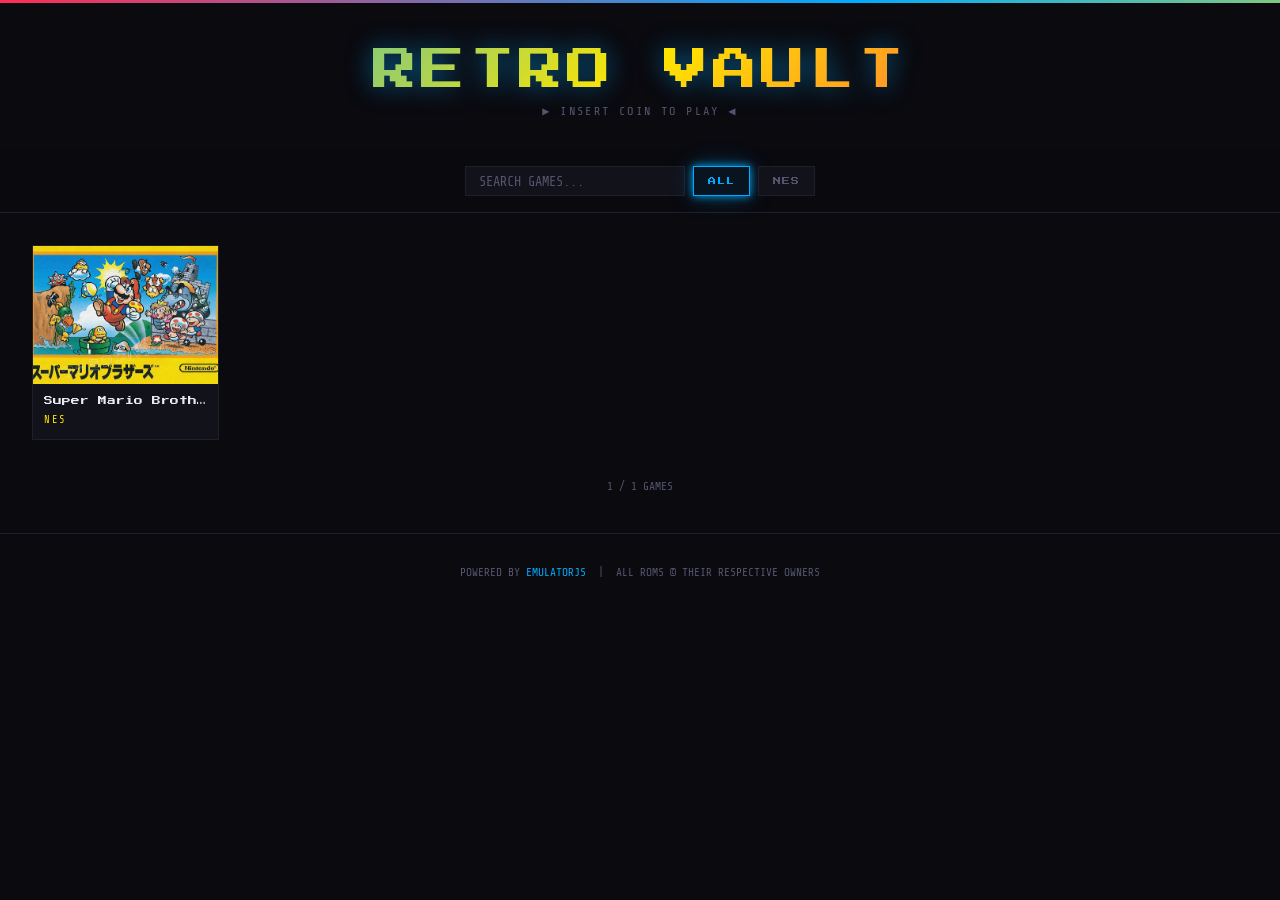
==== index.html @ ca85b887 "Hi" ====
<!DOCTYPE html>
<html lang="ja">
<head>
  <meta charset="UTF-8">
  <meta name="viewport" content="width=device-width, initial-scale=1.0">
  <title>RETRO VAULT</title>
  <link rel="preconnect" href="https://fonts.googleapis.com">
  <link href="https://fonts.googleapis.com/css2?family=Press+Start+2P&family=Share+Tech+Mono&display=swap" rel="stylesheet">
  <style>
    :root {
      --bg:       #0a0a0f;
      --surface:  #12121a;
      --border:   #1e1e2e;
      --accent:   #ff2d55;
      --accent2:  #0af;
      --accent3:  #ffe600;
      --text:     #e8e8f0;
      --muted:    #555570;
      --glow:     0 0 8px var(--accent2), 0 0 24px rgba(0,170,255,.3);
    }

    *, *::before, *::after { box-sizing: border-box; margin: 0; padding: 0; }

    html { scroll-behavior: smooth; }

    body {
      background: var(--bg);
      color: var(--text);
      font-family: 'Share Tech Mono', monospace;
      min-height: 100vh;
      overflow-x: hidden;
    }



    /* ── header ── */
    header {
      text-align: center;
      padding: 3rem 1rem 2rem;
      position: relative;
    }

    header::before {
      content: '';
      position: absolute;
      top: 0; left: 0; right: 0;
      height: 3px;
      background: linear-gradient(90deg, var(--accent), var(--accent2), var(--accent3), var(--accent));
      background-size: 200% 100%;
      animation: rainbow 3s linear infinite;
    }

    @keyframes rainbow { to { background-position: 200% 0; } }

    .logo {
      font-family: 'Press Start 2P', monospace;
      font-size: clamp(1.4rem, 5vw, 2.8rem);
      letter-spacing: .08em;
      background: linear-gradient(135deg, var(--accent2) 0%, var(--accent3) 50%, var(--accent) 100%);
      -webkit-background-clip: text;
      -webkit-text-fill-color: transparent;
      background-clip: text;
      text-shadow: none;
      filter: drop-shadow(0 0 12px rgba(0,170,255,.5));
      animation: pulse 4s ease-in-out infinite;
    }

    @keyframes pulse {
      0%,100% { filter: drop-shadow(0 0 12px rgba(0,170,255,.5)); }
      50%      { filter: drop-shadow(0 0 24px rgba(0,170,255,.9)); }
    }

    .subtitle {
      margin-top: .7rem;
      color: var(--muted);
      font-size: .75rem;
      letter-spacing: .2em;
      text-transform: uppercase;
    }

    /* ── filter bar ── */
    #filter-bar {
      display: flex;
      flex-wrap: wrap;
      gap: .5rem;
      justify-content: center;
      padding: 1rem;
      position: sticky;
      top: 0;
      z-index: 100;
      background: rgba(10,10,15,.92);
      backdrop-filter: blur(8px);
      border-bottom: 1px solid var(--border);
    }

    .filter-btn {
      font-family: 'Press Start 2P', monospace;
      font-size: .5rem;
      padding: .45rem .9rem;
      background: var(--surface);
      border: 1px solid var(--border);
      color: var(--muted);
      cursor: pointer;
      transition: all .15s;
      text-transform: uppercase;
      letter-spacing: .1em;
    }

    .filter-btn:hover,
    .filter-btn.active {
      border-color: var(--accent2);
      color: var(--accent2);
      box-shadow: var(--glow);
      background: rgba(0,170,255,.07);
    }

    #search {
      background: var(--surface);
      border: 1px solid var(--border);
      color: var(--text);
      font-family: 'Share Tech Mono', monospace;
      font-size: .85rem;
      padding: .4rem .8rem;
      width: 220px;
      transition: border-color .15s;
    }

    #search:focus {
      outline: none;
      border-color: var(--accent2);
      box-shadow: var(--glow);
    }

    #search::placeholder { color: var(--muted); }

    /* ── game grid ── */
    #game-grid {
      display: grid;
      grid-template-columns: repeat(auto-fill, minmax(180px, 1fr));
      gap: 1.2rem;
      padding: 2rem;
      max-width: 1400px;
      margin: 0 auto;
    }

    .game-card {
      background: var(--surface);
      border: 1px solid var(--border);
      cursor: pointer;
      position: relative;
      transition: transform .2s, border-color .2s, box-shadow .2s;
      overflow: hidden;
      animation: cardIn .4s ease both;
    }

    @keyframes cardIn {
      from { opacity: 0; transform: translateY(16px); }
      to   { opacity: 1; transform: translateY(0); }
    }

    .game-card:hover {
      transform: translateY(-4px) scale(1.02);
      border-color: var(--accent2);
      box-shadow: var(--glow), 0 12px 32px rgba(0,0,0,.6);
      z-index: 2;
    }

    .game-card:hover .play-overlay { opacity: 1; }

    .thumb-wrap {
      aspect-ratio: 4/3;
      overflow: hidden;
      background: #0d0d18;
      position: relative;
    }

    .thumb-wrap img {
      width: 100%;
      height: 100%;
      object-fit: cover;
      display: block;
      transition: transform .3s;
    }

    .game-card:hover .thumb-wrap img { transform: scale(1.06); }

    .no-thumb {
      width: 100%;
      height: 100%;
      display: flex;
      align-items: center;
      justify-content: center;
      font-family: 'Press Start 2P', monospace;
      font-size: 2.5rem;
      color: var(--muted);
    }

    .play-overlay {
      position: absolute; inset: 0;
      background: rgba(0,170,255,.18);
      display: flex;
      align-items: center;
      justify-content: center;
      opacity: 0;
      transition: opacity .2s;
    }

    .play-icon {
      width: 48px; height: 48px;
      background: rgba(0,0,0,.7);
      border: 2px solid var(--accent2);
      border-radius: 50%;
      display: flex; align-items: center; justify-content: center;
      font-size: 1.2rem;
    }

    .card-info {
      padding: .6rem .7rem .8rem;
    }

    .card-title {
      font-family: 'Press Start 2P', monospace;
      font-size: .55rem;
      line-height: 1.6;
      color: var(--text);
      white-space: nowrap;
      overflow: hidden;
      text-overflow: ellipsis;
    }

    .card-core {
      margin-top: .35rem;
      font-size: .65rem;
      color: var(--accent3);
      text-transform: uppercase;
      letter-spacing: .15em;
    }

    /* ── empty state ── */
    #empty-state {
      display: none;
      text-align: center;
      padding: 4rem 2rem;
      color: var(--muted);
      font-family: 'Press Start 2P', monospace;
      font-size: .7rem;
      line-height: 2;
    }

    /* ── loading ── */
    #loading {
      text-align: center;
      padding: 4rem;
      font-family: 'Press Start 2P', monospace;
      font-size: .7rem;
      color: var(--accent2);
      animation: blink 1s step-end infinite;
    }

    @keyframes blink { 50% { opacity: 0; } }

    /* ── modal overlay ── */
    #modal {
      display: none;
      position: fixed; inset: 0;
      z-index: 1000;
      background: rgba(0,0,0,.92);
      backdrop-filter: blur(6px);
      flex-direction: column;
      align-items: center;
      justify-content: flex-start;
      padding: 1rem;
      overflow-y: auto;
    }

    #modal.open { display: flex; }

    #modal-header {
      width: 100%;
      max-width: 900px;
      display: flex;
      align-items: center;
      justify-content: space-between;
      padding: .5rem 0 .8rem;
    }

    #modal-title {
      font-family: 'Press Start 2P', monospace;
      font-size: .9rem;
      color: var(--accent2);
    }

    #close-btn {
      font-family: 'Press Start 2P', monospace;
      font-size: .6rem;
      padding: .5rem 1rem;
      background: transparent;
      border: 1px solid var(--accent);
      color: var(--accent);
      cursor: pointer;
      transition: all .15s;
    }

    #close-btn:hover {
      background: var(--accent);
      color: #fff;
    }

    #emulator-wrap {
      width: 100%;
      max-width: 900px;
      aspect-ratio: 4/3;
      background: #000;
      border: 2px solid var(--border);
      position: relative;
      overflow: hidden;
    }

    #game-div {
      width: 100%;
      height: 100%;
    }

    /* ── stats bar ── */
    #stats {
      text-align: center;
      padding: .5rem;
      font-size: .7rem;
      color: var(--muted);
    }

    /* ── footer ── */
    footer {
      text-align: center;
      padding: 2rem;
      border-top: 1px solid var(--border);
      color: var(--muted);
      font-size: .7rem;
      margin-top: 2rem;
    }
  </style>
</head>
<body>

<header>
  <div class="logo">RETRO VAULT</div>
  <div class="subtitle">▶ INSERT COIN TO PLAY ◀</div>
</header>

<div id="filter-bar">
  <input id="search" type="text" placeholder="SEARCH GAMES...">
  <button class="filter-btn active" data-core="all">ALL</button>
</div>

<div id="loading">LOADING GAME LIST...</div>
<div id="game-grid"></div>
<div id="empty-state">
  <div>NO GAMES FOUND</div>
  <div style="margin-top:1rem;color:#333">game not found lol</div>
</div>
<div id="stats"></div>

<!-- Emulator Modal -->
<div id="modal">
  <div id="modal-header">
    <div id="modal-title">-</div>
    <button id="close-btn">✕ CLOSE</button>
  </div>
  <div id="emulator-wrap">
    <div id="game-div"></div>
  </div>
</div>

<footer>
  POWERED BY <span style="color:var(--accent2)">EMULATORJS</span> &nbsp;|&nbsp;
  ALL ROMS © THEIR RESPECTIVE OWNERS
</footer>

<!-- EmulatorJS CDN -->
<script>
  // ── Core mapping ──
  // games.jsonのcoreフィールドに入れる値とEmulatorJSのsystemの対応
  const CORE_LABELS = {
    nes:        'NES',
    snes:       'SNES',
    gb:         'Game Boy',
    gbc:        'GBC',
    gba:        'GBA',
    n64:        'N64',
    nds:        'NDS',
    vb:         'Virtual Boy',
    segaMD:     'Mega Drive',
    segaCD:     'Sega CD',
    sega32x:    'Sega 32X',
    segaMS:     'Master System',
    segaGG:     'Game Gear',
    segaSaturn: 'Saturn',
    atari2600:  'Atari 2600',
    atari7800:  'Atari 7800',
    lynx:       'Lynx',
    jaguar:     'Jaguar',
    pce:        'PC Engine',
    pcfx:       'PC-FX',
    ngp:        'Neo Geo Pocket',
    ws:         'WonderSwan',
    coleco:     'ColecoVision',
    vectrex:    'Vectrex',
    '3do':      '3DO',
    psx:        'PlayStation',
    mame2003:   'Arcade',
  };

  const EMULATORJS_CDN = 'https://cdn.emulatorjs.org/stable/data/';

  let allGames = [];
  let activeCore = 'all';
  let activeSearch = '';
  let currentEJS = null;

  // ── games.json読み込み ──
  async function loadGames() {
    try {
      const res = await fetch('games.json');
      if (!res.ok) throw new Error('games.json not found');
      allGames = await res.json();
    } catch (e) {
      allGames = [];
      console.warn('games.json読み込み失敗:', e);
    }
    document.getElementById('loading').style.display = 'none';
    buildFilterButtons();
    renderGrid();
  }

  // ── フィルターボタン生成 ──
  function buildFilterButtons() {
    const cores = [...new Set(allGames.map(g => g.core).filter(Boolean))];
    const bar = document.getElementById('filter-bar');
    cores.forEach(core => {
      const btn = document.createElement('button');
      btn.className = 'filter-btn';
      btn.dataset.core = core;
      btn.textContent = CORE_LABELS[core] || core.toUpperCase();
      bar.appendChild(btn);
    });
    bar.addEventListener('click', e => {
      const btn = e.target.closest('.filter-btn');
      if (!btn) return;
      activeCore = btn.dataset.core;
      bar.querySelectorAll('.filter-btn').forEach(b => b.classList.remove('active'));
      btn.classList.add('active');
      renderGrid();
    });
    document.getElementById('search').addEventListener('input', e => {
      activeSearch = e.target.value.trim().toLowerCase();
      renderGrid();
    });
  }

  // ── グリッド描画 ──
  function renderGrid() {
    const grid = document.getElementById('game-grid');
    const empty = document.getElementById('empty-state');
    const stats = document.getElementById('stats');
    grid.innerHTML = '';

    const filtered = allGames.filter(g => {
      const coreMatch = activeCore === 'all' || g.core === activeCore;
      const searchMatch = !activeSearch || g.title.toLowerCase().includes(activeSearch);
      return coreMatch && searchMatch;
    });

    if (filtered.length === 0) {
      empty.style.display = 'block';
      stats.textContent = '';
      return;
    }
    empty.style.display = 'none';
    stats.textContent = `${filtered.length} / ${allGames.length} GAMES`;

    filtered.forEach((game, i) => {
      const card = document.createElement('div');
      card.className = 'game-card';
      card.style.animationDelay = `${Math.min(i * 30, 400)}ms`;

      const thumbSrc = game.thumbnail
        ? `thumbs/${game.thumbnail}`
        : null;

      card.innerHTML = `
        <div class="thumb-wrap">
          ${thumbSrc
            ? `<img src="${thumbSrc}" alt="${game.title}" loading="lazy" onerror="this.style.display='none';this.nextElementSibling.style.display='flex'">`
            : ''}
          <div class="no-thumb" style="display:${thumbSrc ? 'none' : 'flex'}">🕹️</div>
          <div class="play-overlay">
            <div class="play-icon">▶</div>
          </div>
        </div>
        <div class="card-info">
          <div class="card-title">${game.title}</div>
          <div class="card-core">${CORE_LABELS[game.core] || (game.core || '?')}</div>
        </div>
      `;

      card.addEventListener('click', () => openGame(game));
      grid.appendChild(card);
    });
  }

  // ── ゲーム起動 ──
  function openGame(game) {
    const modal = document.getElementById('modal');
    document.getElementById('modal-title').textContent = game.title;
    modal.classList.add('open');
    document.body.style.overflow = 'hidden';

    // 前のゲームのdivをリセット
    const wrap = document.getElementById('game-div');
    wrap.innerHTML = '';

    const romPath = `roms/${game.rom}`;

    window.EJS_player = '#game-div';
    window.EJS_gameUrl = romPath;
    window.EJS_core = game.core;
    window.EJS_pathtodata = EMULATORJS_CDN;
    window.EJS_startOnLoaded = true;
    window.EJS_language = 'ja';
    window.EJS_Buttons = {
      playPause: true,
      restart: true,
      mute: true,
      settings: true,
      fullscreen: true,
      saveState: true,
      loadState: true,
      screenRecord: false,
      gamepad: true,
      cheat: false,
      volume: true,
      saveSavFiles: true,
      loadSavFiles: true,
      quickSave: true,
      quickLoad: true,
      screenshot: true,
      cacheManager: false,
    };

    // 既存のEJSスクリプトを削除して再ロード
    const oldScript = document.getElementById('ejs-loader');
    if (oldScript) oldScript.remove();

    const script = document.createElement('script');
    script.id = 'ejs-loader';
    script.src = EMULATORJS_CDN + 'loader.js';
    document.body.appendChild(script);
  }

  // ── モーダルを閉じる ──
  document.getElementById('close-btn').addEventListener('click', closeModal);
  document.getElementById('modal').addEventListener('click', e => {
    if (e.target === document.getElementById('modal')) closeModal();
  });

  function closeModal() {
    const modal = document.getElementById('modal');
    modal.classList.remove('open');
    document.body.style.overflow = '';
    document.getElementById('game-div').innerHTML = '';
    const oldScript = document.getElementById('ejs-loader');
    if (oldScript) oldScript.remove();
  }

  // ESCキーで閉じる
  document.addEventListener('keydown', e => {
    if (e.key === 'Escape') closeModal();
  });

  // ── 起動 ──
  loadGames();
</script>
</body>
</html>
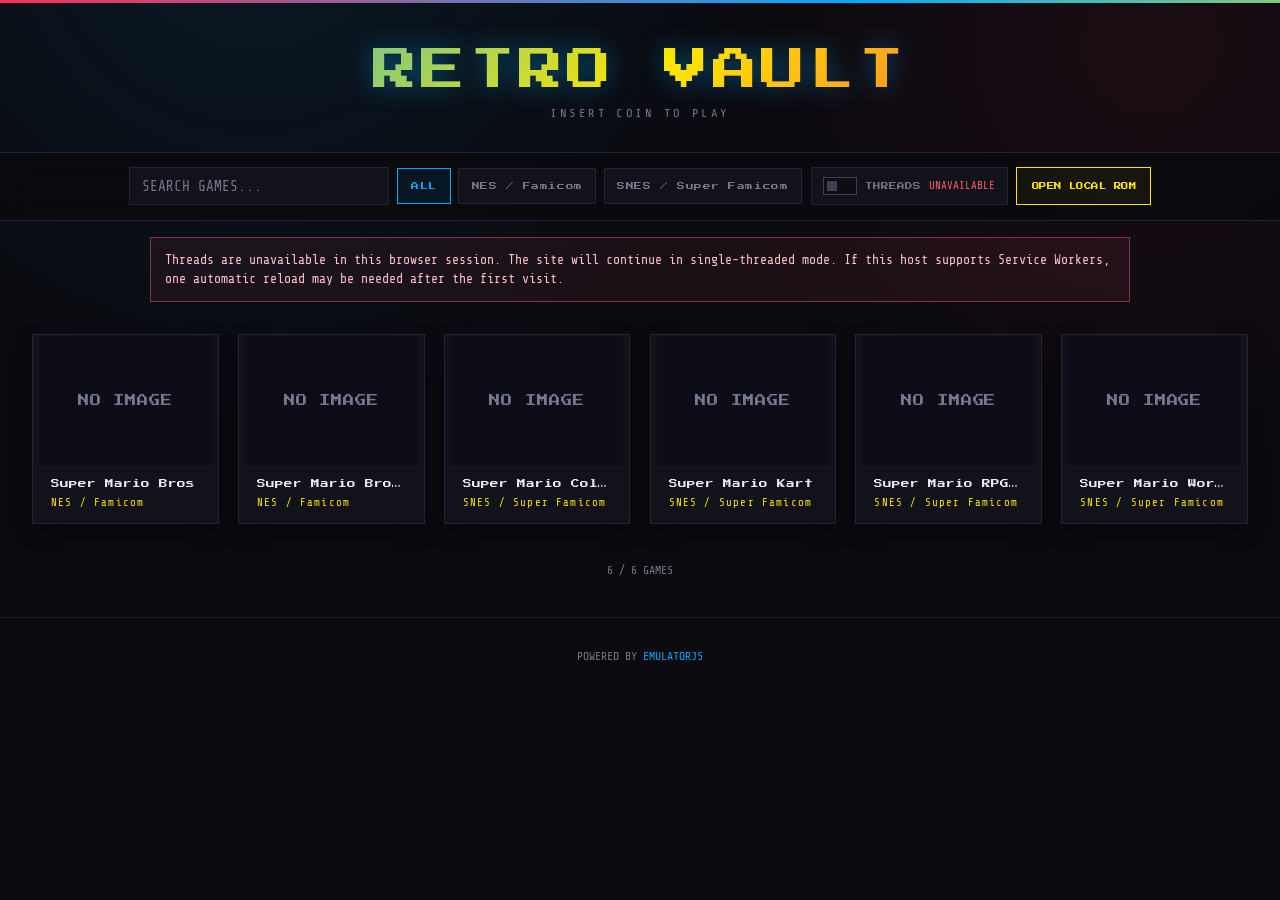
==== commit 82ec2996: "Add files via upload" ====
--- a/index.html
+++ b/index.html
@@ -1,584 +1,98 @@
 <!DOCTYPE html>
-<html lang="ja">
+<html lang="en">
 <head>
   <meta charset="UTF-8">
-  <meta name="viewport" content="width=device-width, initial-scale=1.0">
-  <title>RETRO VAULT</title>
+  <meta name="viewport" content="width=device-width, initial-scale=1.0, viewport-fit=cover">
+  <meta name="theme-color" content="#0a0a0f">
+  <title>Retro Vault</title>
+  <script src="./assets/js/coi.js?v=20260901-3"></script>
   <link rel="preconnect" href="https://fonts.googleapis.com">
+  <link rel="preconnect" href="https://fonts.gstatic.com" crossorigin>
   <link href="https://fonts.googleapis.com/css2?family=Press+Start+2P&family=Share+Tech+Mono&display=swap" rel="stylesheet">
-  <style>
-    :root {
-      --bg:       #0a0a0f;
-      --surface:  #12121a;
-      --border:   #1e1e2e;
-      --accent:   #ff2d55;
-      --accent2:  #0af;
-      --accent3:  #ffe600;
-      --text:     #e8e8f0;
-      --muted:    #555570;
-      --glow:     0 0 8px var(--accent2), 0 0 24px rgba(0,170,255,.3);
-    }
-
-    *, *::before, *::after { box-sizing: border-box; margin: 0; padding: 0; }
-
-    html { scroll-behavior: smooth; }
-
-    body {
-      background: var(--bg);
-      color: var(--text);
-      font-family: 'Share Tech Mono', monospace;
-      min-height: 100vh;
-      overflow-x: hidden;
-    }
-
-
-
-    /* ── header ── */
-    header {
-      text-align: center;
-      padding: 3rem 1rem 2rem;
-      position: relative;
-    }
-
-    header::before {
-      content: '';
-      position: absolute;
-      top: 0; left: 0; right: 0;
-      height: 3px;
-      background: linear-gradient(90deg, var(--accent), var(--accent2), var(--accent3), var(--accent));
-      background-size: 200% 100%;
-      animation: rainbow 3s linear infinite;
-    }
-
-    @keyframes rainbow { to { background-position: 200% 0; } }
-
-    .logo {
-      font-family: 'Press Start 2P', monospace;
-      font-size: clamp(1.4rem, 5vw, 2.8rem);
-      letter-spacing: .08em;
-      background: linear-gradient(135deg, var(--accent2) 0%, var(--accent3) 50%, var(--accent) 100%);
-      -webkit-background-clip: text;
-      -webkit-text-fill-color: transparent;
-      background-clip: text;
-      text-shadow: none;
-      filter: drop-shadow(0 0 12px rgba(0,170,255,.5));
-      animation: pulse 4s ease-in-out infinite;
-    }
-
-    @keyframes pulse {
-      0%,100% { filter: drop-shadow(0 0 12px rgba(0,170,255,.5)); }
-      50%      { filter: drop-shadow(0 0 24px rgba(0,170,255,.9)); }
-    }
-
-    .subtitle {
-      margin-top: .7rem;
-      color: var(--muted);
-      font-size: .75rem;
-      letter-spacing: .2em;
-      text-transform: uppercase;
-    }
-
-    /* ── filter bar ── */
-    #filter-bar {
-      display: flex;
-      flex-wrap: wrap;
-      gap: .5rem;
-      justify-content: center;
-      padding: 1rem;
-      position: sticky;
-      top: 0;
-      z-index: 100;
-      background: rgba(10,10,15,.92);
-      backdrop-filter: blur(8px);
-      border-bottom: 1px solid var(--border);
-    }
-
-    .filter-btn {
-      font-family: 'Press Start 2P', monospace;
-      font-size: .5rem;
-      padding: .45rem .9rem;
-      background: var(--surface);
-      border: 1px solid var(--border);
-      color: var(--muted);
-      cursor: pointer;
-      transition: all .15s;
-      text-transform: uppercase;
-      letter-spacing: .1em;
-    }
-
-    .filter-btn:hover,
-    .filter-btn.active {
-      border-color: var(--accent2);
-      color: var(--accent2);
-      box-shadow: var(--glow);
-      background: rgba(0,170,255,.07);
-    }
-
-    #search {
-      background: var(--surface);
-      border: 1px solid var(--border);
-      color: var(--text);
-      font-family: 'Share Tech Mono', monospace;
-      font-size: .85rem;
-      padding: .4rem .8rem;
-      width: 220px;
-      transition: border-color .15s;
-    }
-
-    #search:focus {
-      outline: none;
-      border-color: var(--accent2);
-      box-shadow: var(--glow);
-    }
-
-    #search::placeholder { color: var(--muted); }
-
-    /* ── game grid ── */
-    #game-grid {
-      display: grid;
-      grid-template-columns: repeat(auto-fill, minmax(180px, 1fr));
-      gap: 1.2rem;
-      padding: 2rem;
-      max-width: 1400px;
-      margin: 0 auto;
-    }
-
-    .game-card {
-      background: var(--surface);
-      border: 1px solid var(--border);
-      cursor: pointer;
-      position: relative;
-      transition: transform .2s, border-color .2s, box-shadow .2s;
-      overflow: hidden;
-      animation: cardIn .4s ease both;
-    }
-
-    @keyframes cardIn {
-      from { opacity: 0; transform: translateY(16px); }
-      to   { opacity: 1; transform: translateY(0); }
-    }
-
-    .game-card:hover {
-      transform: translateY(-4px) scale(1.02);
-      border-color: var(--accent2);
-      box-shadow: var(--glow), 0 12px 32px rgba(0,0,0,.6);
-      z-index: 2;
-    }
-
-    .game-card:hover .play-overlay { opacity: 1; }
-
-    .thumb-wrap {
-      aspect-ratio: 4/3;
-      overflow: hidden;
-      background: #0d0d18;
-      position: relative;
-    }
-
-    .thumb-wrap img {
-      width: 100%;
-      height: 100%;
-      object-fit: cover;
-      display: block;
-      transition: transform .3s;
-    }
-
-    .game-card:hover .thumb-wrap img { transform: scale(1.06); }
-
-    .no-thumb {
-      width: 100%;
-      height: 100%;
-      display: flex;
-      align-items: center;
-      justify-content: center;
-      font-family: 'Press Start 2P', monospace;
-      font-size: 2.5rem;
-      color: var(--muted);
-    }
-
-    .play-overlay {
-      position: absolute; inset: 0;
-      background: rgba(0,170,255,.18);
-      display: flex;
-      align-items: center;
-      justify-content: center;
-      opacity: 0;
-      transition: opacity .2s;
-    }
-
-    .play-icon {
-      width: 48px; height: 48px;
-      background: rgba(0,0,0,.7);
-      border: 2px solid var(--accent2);
-      border-radius: 50%;
-      display: flex; align-items: center; justify-content: center;
-      font-size: 1.2rem;
-    }
-
-    .card-info {
-      padding: .6rem .7rem .8rem;
-    }
-
-    .card-title {
-      font-family: 'Press Start 2P', monospace;
-      font-size: .55rem;
-      line-height: 1.6;
-      color: var(--text);
-      white-space: nowrap;
-      overflow: hidden;
-      text-overflow: ellipsis;
-    }
-
-    .card-core {
-      margin-top: .35rem;
-      font-size: .65rem;
-      color: var(--accent3);
-      text-transform: uppercase;
-      letter-spacing: .15em;
-    }
-
-    /* ── empty state ── */
-    #empty-state {
-      display: none;
-      text-align: center;
-      padding: 4rem 2rem;
-      color: var(--muted);
-      font-family: 'Press Start 2P', monospace;
-      font-size: .7rem;
-      line-height: 2;
-    }
-
-    /* ── loading ── */
-    #loading {
-      text-align: center;
-      padding: 4rem;
-      font-family: 'Press Start 2P', monospace;
-      font-size: .7rem;
-      color: var(--accent2);
-      animation: blink 1s step-end infinite;
-    }
-
-    @keyframes blink { 50% { opacity: 0; } }
-
-    /* ── modal overlay ── */
-    #modal {
-      display: none;
-      position: fixed; inset: 0;
-      z-index: 1000;
-      background: rgba(0,0,0,.92);
-      backdrop-filter: blur(6px);
-      flex-direction: column;
-      align-items: center;
-      justify-content: flex-start;
-      padding: 1rem;
-      overflow-y: auto;
-    }
-
-    #modal.open { display: flex; }
-
-    #modal-header {
-      width: 100%;
-      max-width: 900px;
-      display: flex;
-      align-items: center;
-      justify-content: space-between;
-      padding: .5rem 0 .8rem;
-    }
-
-    #modal-title {
-      font-family: 'Press Start 2P', monospace;
-      font-size: .9rem;
-      color: var(--accent2);
-    }
-
-    #close-btn {
-      font-family: 'Press Start 2P', monospace;
-      font-size: .6rem;
-      padding: .5rem 1rem;
-      background: transparent;
-      border: 1px solid var(--accent);
-      color: var(--accent);
-      cursor: pointer;
-      transition: all .15s;
-    }
-
-    #close-btn:hover {
-      background: var(--accent);
-      color: #fff;
-    }
-
-    #emulator-wrap {
-      width: 100%;
-      max-width: 900px;
-      aspect-ratio: 4/3;
-      background: #000;
-      border: 2px solid var(--border);
-      position: relative;
-      overflow: hidden;
-    }
-
-    #game-div {
-      width: 100%;
-      height: 100%;
-    }
-
-    /* ── stats bar ── */
-    #stats {
-      text-align: center;
-      padding: .5rem;
-      font-size: .7rem;
-      color: var(--muted);
-    }
-
-    /* ── footer ── */
-    footer {
-      text-align: center;
-      padding: 2rem;
-      border-top: 1px solid var(--border);
-      color: var(--muted);
-      font-size: .7rem;
-      margin-top: 2rem;
-    }
-  </style>
+  <link rel="stylesheet" href="./assets/css/style.css?v=20260901-3">
+  <script src="./assets/js/app.js?v=20260901-3" defer></script>
 </head>
 <body>
+  <header class="site-header">
+    <div class="logo">RETRO VAULT</div>
+    <div class="subtitle">INSERT COIN TO PLAY</div>
+  </header>
 
-<header>
-  <div class="logo">RETRO VAULT</div>
-  <div class="subtitle">▶ INSERT COIN TO PLAY ◀</div>
-</header>
+  <main>
+    <section id="toolbar" class="toolbar" aria-label="Game filters and emulator settings">
+      <label class="search-wrap" for="search">
+        <span class="sr-only">Search games</span>
+        <input id="search" type="search" placeholder="SEARCH GAMES..." autocomplete="off" spellcheck="false">
+      </label>
 
-<div id="filter-bar">
-  <input id="search" type="text" placeholder="SEARCH GAMES...">
-  <button class="filter-btn active" data-core="all">ALL</button>
-</div>
+      <div id="core-filters" class="core-filters" aria-label="System filters">
+        <button class="filter-btn active" type="button" data-core="all">ALL</button>
+      </div>
 
-<div id="loading">LOADING GAME LIST...</div>
-<div id="game-grid"></div>
-<div id="empty-state">
-  <div>NO GAMES FOUND</div>
-  <div style="margin-top:1rem;color:#333">game not found lol</div>
-</div>
-<div id="stats"></div>
+      <div class="thread-control">
+        <label class="switch-row" for="threads-toggle">
+          <input id="threads-toggle" type="checkbox" checked>
+          <span class="switch" aria-hidden="true"></span>
+          <span>THREADS</span>
+        </label>
+        <span id="threads-status" class="thread-status">CHECKING...</span>
+      </div>
 
-<!-- Emulator Modal -->
-<div id="modal">
-  <div id="modal-header">
-    <div id="modal-title">-</div>
-    <button id="close-btn">✕ CLOSE</button>
+      <button id="local-rom-btn" class="local-rom-btn" type="button">OPEN LOCAL ROM</button>
+      <input id="local-rom-input" class="sr-only" type="file" autocomplete="off">
+    </section>
+
+    <div id="notice" class="notice" role="status" aria-live="polite" hidden></div>
+    <div id="loading" class="loading">LOADING GAME LIST...</div>
+    <section id="game-grid" class="game-grid" aria-label="Games"></section>
+
+    <section id="empty-state" class="empty-state" hidden>
+      <div>NO GAMES FOUND</div>
+      <div class="empty-subtitle">Try another search or system filter.</div>
+    </section>
+
+    <div id="stats" class="stats" aria-live="polite"></div>
+  </main>
+
+  <div id="modal" class="modal" aria-hidden="true">
+    <div class="modal-panel" role="dialog" aria-modal="true" aria-labelledby="modal-title">
+      <div class="modal-header">
+        <div class="modal-heading">
+          <div id="modal-title" class="modal-title">-</div>
+          <div id="modal-meta" class="modal-meta"></div>
+        </div>
+        <button id="close-btn" class="close-btn" type="button">CLOSE</button>
+      </div>
+
+      <div class="emulator-wrap">
+        <iframe
+          id="emulator-frame"
+          title="Emulator"
+          allow="autoplay; fullscreen; gamepad"
+          allowfullscreen
+          referrerpolicy="same-origin"
+        ></iframe>
+      </div>
+    </div>
   </div>
-  <div id="emulator-wrap">
-    <div id="game-div"></div>
+
+  <div id="core-picker" class="core-picker" aria-hidden="true">
+    <div class="core-picker-panel" role="dialog" aria-modal="true" aria-labelledby="core-picker-title">
+      <div class="core-picker-kicker">LOCAL ROM</div>
+      <div id="core-picker-title" class="core-picker-title">SELECT SYSTEM</div>
+      <div id="core-picker-file" class="core-picker-file"></div>
+      <div id="core-picker-help" class="core-picker-help"></div>
+      <label class="core-picker-label" for="core-picker-select">SYSTEM / CORE</label>
+      <select id="core-picker-select" class="core-picker-select"></select>
+      <div class="core-picker-actions">
+        <button id="core-picker-cancel" class="picker-btn secondary" type="button">CANCEL</button>
+        <button id="core-picker-play" class="picker-btn primary" type="button">PLAY</button>
+      </div>
+    </div>
   </div>
-</div>
 
-<footer>
-  POWERED BY <span style="color:var(--accent2)">EMULATORJS</span> &nbsp;|&nbsp;
-  ALL ROMS © THEIR RESPECTIVE OWNERS
-</footer>
-
-<!-- EmulatorJS CDN -->
-<script>
-  // ── Core mapping ──
-  // games.jsonのcoreフィールドに入れる値とEmulatorJSのsystemの対応
-  const CORE_LABELS = {
-    nes:        'NES',
-    snes:       'SNES',
-    gb:         'Game Boy',
-    gbc:        'GBC',
-    gba:        'GBA',
-    n64:        'N64',
-    nds:        'NDS',
-    vb:         'Virtual Boy',
-    segaMD:     'Mega Drive',
-    segaCD:     'Sega CD',
-    sega32x:    'Sega 32X',
-    segaMS:     'Master System',
-    segaGG:     'Game Gear',
-    segaSaturn: 'Saturn',
-    atari2600:  'Atari 2600',
-    atari7800:  'Atari 7800',
-    lynx:       'Lynx',
-    jaguar:     'Jaguar',
-    pce:        'PC Engine',
-    pcfx:       'PC-FX',
-    ngp:        'Neo Geo Pocket',
-    ws:         'WonderSwan',
-    coleco:     'ColecoVision',
-    vectrex:    'Vectrex',
-    '3do':      '3DO',
-    psx:        'PlayStation',
-    mame2003:   'Arcade',
-  };
-
-  const EMULATORJS_CDN = 'https://cdn.emulatorjs.org/stable/data/';
-
-  let allGames = [];
-  let activeCore = 'all';
-  let activeSearch = '';
-  let currentEJS = null;
-
-  // ── games.json読み込み ──
-  async function loadGames() {
-    try {
-      const res = await fetch('games.json');
-      if (!res.ok) throw new Error('games.json not found');
-      allGames = await res.json();
-    } catch (e) {
-      allGames = [];
-      console.warn('games.json読み込み失敗:', e);
-    }
-    document.getElementById('loading').style.display = 'none';
-    buildFilterButtons();
-    renderGrid();
-  }
-
-  // ── フィルターボタン生成 ──
-  function buildFilterButtons() {
-    const cores = [...new Set(allGames.map(g => g.core).filter(Boolean))];
-    const bar = document.getElementById('filter-bar');
-    cores.forEach(core => {
-      const btn = document.createElement('button');
-      btn.className = 'filter-btn';
-      btn.dataset.core = core;
-      btn.textContent = CORE_LABELS[core] || core.toUpperCase();
-      bar.appendChild(btn);
-    });
-    bar.addEventListener('click', e => {
-      const btn = e.target.closest('.filter-btn');
-      if (!btn) return;
-      activeCore = btn.dataset.core;
-      bar.querySelectorAll('.filter-btn').forEach(b => b.classList.remove('active'));
-      btn.classList.add('active');
-      renderGrid();
-    });
-    document.getElementById('search').addEventListener('input', e => {
-      activeSearch = e.target.value.trim().toLowerCase();
-      renderGrid();
-    });
-  }
-
-  // ── グリッド描画 ──
-  function renderGrid() {
-    const grid = document.getElementById('game-grid');
-    const empty = document.getElementById('empty-state');
-    const stats = document.getElementById('stats');
-    grid.innerHTML = '';
-
-    const filtered = allGames.filter(g => {
-      const coreMatch = activeCore === 'all' || g.core === activeCore;
-      const searchMatch = !activeSearch || g.title.toLowerCase().includes(activeSearch);
-      return coreMatch && searchMatch;
-    });
-
-    if (filtered.length === 0) {
-      empty.style.display = 'block';
-      stats.textContent = '';
-      return;
-    }
-    empty.style.display = 'none';
-    stats.textContent = `${filtered.length} / ${allGames.length} GAMES`;
-
-    filtered.forEach((game, i) => {
-      const card = document.createElement('div');
-      card.className = 'game-card';
-      card.style.animationDelay = `${Math.min(i * 30, 400)}ms`;
-
-      const thumbSrc = game.thumbnail
-        ? `thumbs/${game.thumbnail}`
-        : null;
-
-      card.innerHTML = `
-        <div class="thumb-wrap">
-          ${thumbSrc
-            ? `<img src="${thumbSrc}" alt="${game.title}" loading="lazy" onerror="this.style.display='none';this.nextElementSibling.style.display='flex'">`
-            : ''}
-          <div class="no-thumb" style="display:${thumbSrc ? 'none' : 'flex'}">🕹️</div>
-          <div class="play-overlay">
-            <div class="play-icon">▶</div>
-          </div>
-        </div>
-        <div class="card-info">
-          <div class="card-title">${game.title}</div>
-          <div class="card-core">${CORE_LABELS[game.core] || (game.core || '?')}</div>
-        </div>
-      `;
-
-      card.addEventListener('click', () => openGame(game));
-      grid.appendChild(card);
-    });
-  }
-
-  // ── ゲーム起動 ──
-  function openGame(game) {
-    const modal = document.getElementById('modal');
-    document.getElementById('modal-title').textContent = game.title;
-    modal.classList.add('open');
-    document.body.style.overflow = 'hidden';
-
-    // 前のゲームのdivをリセット
-    const wrap = document.getElementById('game-div');
-    wrap.innerHTML = '';
-
-    const romPath = `roms/${game.rom}`;
-
-    window.EJS_player = '#game-div';
-    window.EJS_gameUrl = romPath;
-    window.EJS_core = game.core;
-    window.EJS_pathtodata = EMULATORJS_CDN;
-    window.EJS_startOnLoaded = true;
-    window.EJS_language = 'ja';
-    window.EJS_Buttons = {
-      playPause: true,
-      restart: true,
-      mute: true,
-      settings: true,
-      fullscreen: true,
-      saveState: true,
-      loadState: true,
-      screenRecord: false,
-      gamepad: true,
-      cheat: false,
-      volume: true,
-      saveSavFiles: true,
-      loadSavFiles: true,
-      quickSave: true,
-      quickLoad: true,
-      screenshot: true,
-      cacheManager: false,
-    };
-
-    // 既存のEJSスクリプトを削除して再ロード
-    const oldScript = document.getElementById('ejs-loader');
-    if (oldScript) oldScript.remove();
-
-    const script = document.createElement('script');
-    script.id = 'ejs-loader';
-    script.src = EMULATORJS_CDN + 'loader.js';
-    document.body.appendChild(script);
-  }
-
-  // ── モーダルを閉じる ──
-  document.getElementById('close-btn').addEventListener('click', closeModal);
-  document.getElementById('modal').addEventListener('click', e => {
-    if (e.target === document.getElementById('modal')) closeModal();
-  });
-
-  function closeModal() {
-    const modal = document.getElementById('modal');
-    modal.classList.remove('open');
-    document.body.style.overflow = '';
-    document.getElementById('game-div').innerHTML = '';
-    const oldScript = document.getElementById('ejs-loader');
-    if (oldScript) oldScript.remove();
-  }
-
-  // ESCキーで閉じる
-  document.addEventListener('keydown', e => {
-    if (e.key === 'Escape') closeModal();
-  });
-
-  // ── 起動 ──
-  loadGames();
-</script>
+  <footer>
+    POWERED BY <span>EMULATORJS</span>
+  </footer>
 </body>
-</html>+</html>
--- a/assets/css/style.css
+++ b/assets/css/style.css
@@ -0,0 +1,722 @@
+:root {
+  color-scheme: dark;
+  --bg: #0a0a0f;
+  --surface: #12121a;
+  --surface-2: #171722;
+  --border: #242438;
+  --accent: #ff2d55;
+  --accent-2: #00aaff;
+  --accent-3: #ffe600;
+  --text: #e8e8f0;
+  --muted: #77778f;
+  --danger: #ff5d72;
+  --success: #65e7a4;
+  --shadow: 0 18px 50px rgba(0, 0, 0, 0.45);
+  --glow: 0 0 8px rgba(0, 170, 255, 0.55), 0 0 24px rgba(0, 170, 255, 0.18);
+}
+
+* {
+  box-sizing: border-box;
+}
+
+html {
+  min-height: 100%;
+  scroll-behavior: smooth;
+  background: var(--bg);
+}
+
+body {
+  min-height: 100vh;
+  margin: 0;
+  overflow-x: hidden;
+  background:
+    radial-gradient(circle at 20% -10%, rgba(0, 170, 255, 0.09), transparent 32rem),
+    radial-gradient(circle at 90% 5%, rgba(255, 45, 85, 0.07), transparent 28rem),
+    var(--bg);
+  color: var(--text);
+  font-family: "Share Tech Mono", monospace;
+}
+
+button,
+input {
+  font: inherit;
+}
+
+button {
+  -webkit-tap-highlight-color: transparent;
+}
+
+.site-header {
+  position: relative;
+  padding: 3rem 1rem 2rem;
+  text-align: center;
+}
+
+.site-header::before {
+  content: "";
+  position: absolute;
+  inset: 0 0 auto;
+  height: 3px;
+  background: linear-gradient(90deg, var(--accent), var(--accent-2), var(--accent-3), var(--accent));
+  background-size: 200% 100%;
+  animation: rainbow 3s linear infinite;
+}
+
+@keyframes rainbow {
+  to {
+    background-position: 200% 0;
+  }
+}
+
+.logo {
+  font-family: "Press Start 2P", monospace;
+  font-size: clamp(1.35rem, 5vw, 2.8rem);
+  letter-spacing: 0.08em;
+  background: linear-gradient(135deg, var(--accent-2), var(--accent-3) 52%, var(--accent));
+  background-clip: text;
+  -webkit-background-clip: text;
+  -webkit-text-fill-color: transparent;
+  filter: drop-shadow(0 0 12px rgba(0, 170, 255, 0.42));
+}
+
+.subtitle {
+  margin-top: 0.8rem;
+  color: var(--muted);
+  font-size: 0.76rem;
+  letter-spacing: 0.2em;
+}
+
+.toolbar {
+  position: sticky;
+  top: 0;
+  z-index: 20;
+  display: flex;
+  flex-wrap: wrap;
+  align-items: center;
+  justify-content: center;
+  gap: 0.55rem;
+  padding: 0.9rem 1rem;
+  border-block: 1px solid var(--border);
+  background: rgba(10, 10, 15, 0.9);
+  backdrop-filter: blur(14px);
+  -webkit-backdrop-filter: blur(14px);
+}
+
+.search-wrap {
+  display: contents;
+}
+
+#search {
+  width: min(260px, 100%);
+  min-height: 38px;
+  padding: 0.45rem 0.8rem;
+  border: 1px solid var(--border);
+  border-radius: 0;
+  outline: none;
+  background: var(--surface);
+  color: var(--text);
+  font-size: 0.9rem;
+  appearance: none;
+}
+
+#search:focus {
+  border-color: var(--accent-2);
+  box-shadow: var(--glow);
+}
+
+#search::placeholder {
+  color: var(--muted);
+}
+
+.core-filters {
+  display: flex;
+  flex-wrap: wrap;
+  justify-content: center;
+  gap: 0.45rem;
+}
+
+.filter-btn {
+  min-height: 36px;
+  padding: 0.45rem 0.8rem;
+  border: 1px solid var(--border);
+  background: var(--surface);
+  color: var(--muted);
+  cursor: pointer;
+  font-family: "Press Start 2P", monospace;
+  font-size: 0.48rem;
+  letter-spacing: 0.07em;
+  transition: transform 120ms ease, border-color 120ms ease, color 120ms ease, background 120ms ease;
+}
+
+.filter-btn:hover,
+.filter-btn:focus-visible,
+.filter-btn.active {
+  border-color: var(--accent-2);
+  background: rgba(0, 170, 255, 0.08);
+  color: var(--accent-2);
+  outline: none;
+}
+
+.filter-btn:active {
+  transform: translateY(1px);
+}
+
+.thread-control {
+  display: flex;
+  align-items: center;
+  gap: 0.55rem;
+  min-height: 38px;
+  padding: 0 0.7rem;
+  border: 1px solid var(--border);
+  background: var(--surface);
+}
+
+.switch-row {
+  display: inline-flex;
+  align-items: center;
+  gap: 0.48rem;
+  color: var(--text);
+  cursor: pointer;
+  user-select: none;
+  font-family: "Press Start 2P", monospace;
+  font-size: 0.47rem;
+}
+
+.switch-row input {
+  position: absolute;
+  width: 1px;
+  height: 1px;
+  opacity: 0;
+  pointer-events: none;
+}
+
+.switch {
+  position: relative;
+  width: 34px;
+  height: 18px;
+  border: 1px solid var(--muted);
+  background: #09090d;
+  transition: 140ms ease;
+}
+
+.switch::after {
+  content: "";
+  position: absolute;
+  top: 3px;
+  left: 3px;
+  width: 10px;
+  height: 10px;
+  background: var(--muted);
+  transition: 140ms ease;
+}
+
+.switch-row input:checked + .switch {
+  border-color: var(--success);
+}
+
+.switch-row input:checked + .switch::after {
+  transform: translateX(16px);
+  background: var(--success);
+  box-shadow: 0 0 10px rgba(101, 231, 164, 0.45);
+}
+
+.switch-row input:focus-visible + .switch {
+  outline: 2px solid var(--accent-2);
+  outline-offset: 2px;
+}
+
+.switch-row input:disabled + .switch,
+.switch-row input:disabled ~ span {
+  opacity: 0.45;
+  cursor: not-allowed;
+}
+
+.thread-status {
+  color: var(--muted);
+  font-size: 0.67rem;
+  white-space: nowrap;
+}
+
+.thread-status.available {
+  color: var(--success);
+}
+
+.thread-status.unavailable {
+  color: var(--danger);
+}
+
+.notice {
+  width: min(980px, calc(100% - 2rem));
+  margin: 1rem auto 0;
+  padding: 0.75rem 0.9rem;
+  border: 1px solid rgba(255, 93, 114, 0.45);
+  background: rgba(255, 93, 114, 0.07);
+  color: #ffc2cb;
+  font-size: 0.82rem;
+  line-height: 1.5;
+}
+
+.loading {
+  padding: 4rem 1rem;
+  text-align: center;
+  color: var(--accent-2);
+  font-family: "Press Start 2P", monospace;
+  font-size: 0.68rem;
+  animation: blink 1s step-end infinite;
+}
+
+@keyframes blink {
+  50% {
+    opacity: 0.35;
+  }
+}
+
+.game-grid {
+  display: grid;
+  grid-template-columns: repeat(auto-fill, minmax(180px, 1fr));
+  gap: 1.2rem;
+  width: min(1400px, 100%);
+  margin: 0 auto;
+  padding: 2rem;
+}
+
+.game-card {
+  position: relative;
+  overflow: hidden;
+  border: 1px solid var(--border);
+  background: var(--surface);
+  color: inherit;
+  cursor: pointer;
+  text-align: left;
+  box-shadow: 0 8px 20px rgba(0, 0, 0, 0.18);
+  transition: transform 170ms ease, border-color 170ms ease, box-shadow 170ms ease;
+  animation: card-in 360ms ease both;
+}
+
+@keyframes card-in {
+  from {
+    opacity: 0;
+    transform: translateY(12px);
+  }
+  to {
+    opacity: 1;
+    transform: translateY(0);
+  }
+}
+
+.game-card:hover,
+.game-card:focus-visible {
+  z-index: 2;
+  border-color: var(--accent-2);
+  outline: none;
+  transform: translateY(-4px);
+  box-shadow: var(--glow), var(--shadow);
+}
+
+.thumb-wrap {
+  position: relative;
+  overflow: hidden;
+  aspect-ratio: 4 / 3;
+  background: #0d0d18;
+}
+
+.thumb-wrap img {
+  display: block;
+  width: 100%;
+  height: 100%;
+  object-fit: cover;
+  transition: transform 220ms ease;
+}
+
+.game-card:hover .thumb-wrap img,
+.game-card:focus-visible .thumb-wrap img {
+  transform: scale(1.045);
+}
+
+.no-thumb {
+  display: grid;
+  width: 100%;
+  height: 100%;
+  place-items: center;
+  color: var(--muted);
+  font-family: "Press Start 2P", monospace;
+  font-size: 0.7rem;
+  letter-spacing: 0.08em;
+}
+
+.play-overlay {
+  position: absolute;
+  inset: 0;
+  display: grid;
+  place-items: center;
+  background: rgba(0, 170, 255, 0.12);
+  opacity: 0;
+  transition: opacity 160ms ease;
+}
+
+.game-card:hover .play-overlay,
+.game-card:focus-visible .play-overlay {
+  opacity: 1;
+}
+
+.play-icon {
+  display: grid;
+  width: 48px;
+  height: 48px;
+  place-items: center;
+  border: 2px solid var(--accent-2);
+  border-radius: 50%;
+  background: rgba(0, 0, 0, 0.72);
+  color: var(--text);
+  font-size: 1rem;
+}
+
+.card-info {
+  padding: 0.7rem 0.75rem 0.85rem;
+}
+
+.card-title {
+  overflow: hidden;
+  color: var(--text);
+  font-family: "Press Start 2P", monospace;
+  font-size: 0.54rem;
+  line-height: 1.6;
+  text-overflow: ellipsis;
+  white-space: nowrap;
+}
+
+.card-core {
+  margin-top: 0.4rem;
+  overflow: hidden;
+  color: var(--accent-3);
+  font-size: 0.67rem;
+  letter-spacing: 0.11em;
+  text-overflow: ellipsis;
+  white-space: nowrap;
+}
+
+.empty-state {
+  padding: 4rem 2rem;
+  text-align: center;
+  color: var(--muted);
+  font-family: "Press Start 2P", monospace;
+  font-size: 0.68rem;
+  line-height: 2;
+}
+
+.empty-subtitle {
+  margin-top: 1rem;
+  color: #4b4b60;
+  font-family: "Share Tech Mono", monospace;
+  font-size: 0.85rem;
+}
+
+.stats {
+  min-height: 1.5rem;
+  padding: 0.5rem 1rem;
+  text-align: center;
+  color: var(--muted);
+  font-size: 0.72rem;
+}
+
+.modal {
+  position: fixed;
+  inset: 0;
+  z-index: 100;
+  display: none;
+  overflow-y: auto;
+  padding: max(1rem, env(safe-area-inset-top)) max(1rem, env(safe-area-inset-right)) max(1rem, env(safe-area-inset-bottom)) max(1rem, env(safe-area-inset-left));
+  background: rgba(0, 0, 0, 0.92);
+  backdrop-filter: blur(8px);
+  -webkit-backdrop-filter: blur(8px);
+}
+
+.modal.open {
+  display: block;
+}
+
+.modal-panel {
+  width: min(1100px, 100%);
+  margin: 0 auto;
+}
+
+.modal-header {
+  display: flex;
+  align-items: center;
+  justify-content: space-between;
+  gap: 1rem;
+  padding: 0.2rem 0 0.8rem;
+}
+
+.modal-heading {
+  min-width: 0;
+}
+
+.modal-title {
+  overflow: hidden;
+  color: var(--accent-2);
+  font-family: "Press Start 2P", monospace;
+  font-size: clamp(0.62rem, 2vw, 0.9rem);
+  line-height: 1.5;
+  text-overflow: ellipsis;
+  white-space: nowrap;
+}
+
+.modal-meta {
+  margin-top: 0.35rem;
+  color: var(--muted);
+  font-size: 0.7rem;
+}
+
+.close-btn {
+  flex: none;
+  padding: 0.55rem 0.9rem;
+  border: 1px solid var(--accent);
+  background: transparent;
+  color: var(--accent);
+  cursor: pointer;
+  font-family: "Press Start 2P", monospace;
+  font-size: 0.52rem;
+}
+
+.close-btn:hover,
+.close-btn:focus-visible {
+  outline: none;
+  background: var(--accent);
+  color: #fff;
+}
+
+.emulator-wrap {
+  width: 100%;
+  min-height: min(74vh, 760px);
+  overflow: hidden;
+  border: 2px solid var(--border);
+  background: #000;
+  box-shadow: var(--shadow);
+}
+
+#emulator-frame {
+  display: block;
+  width: 100%;
+  height: min(74vh, 760px);
+  border: 0;
+  background: #000;
+}
+
+footer {
+  margin-top: 2rem;
+  padding: 2rem 1rem;
+  border-top: 1px solid var(--border);
+  color: var(--muted);
+  text-align: center;
+  font-size: 0.72rem;
+}
+
+footer span {
+  color: var(--accent-2);
+}
+
+.sr-only {
+  position: absolute;
+  width: 1px;
+  height: 1px;
+  padding: 0;
+  margin: -1px;
+  overflow: hidden;
+  clip: rect(0, 0, 0, 0);
+  white-space: nowrap;
+  border: 0;
+}
+
+@media (max-width: 760px) {
+  .site-header {
+    padding-block: 2.3rem 1.5rem;
+  }
+
+  .toolbar {
+    justify-content: stretch;
+  }
+
+  #search {
+    width: 100%;
+  }
+
+  .core-filters {
+    justify-content: flex-start;
+  }
+
+  .thread-control {
+    width: 100%;
+    justify-content: space-between;
+  }
+
+  .game-grid {
+    grid-template-columns: repeat(auto-fill, minmax(145px, 1fr));
+    gap: 0.8rem;
+    padding: 1rem;
+  }
+
+  .modal-header {
+    align-items: flex-start;
+  }
+
+  .emulator-wrap,
+  #emulator-frame {
+    height: 72vh;
+    min-height: 420px;
+  }
+}
+
+@media (prefers-reduced-motion: reduce) {
+  *,
+  *::before,
+  *::after {
+    scroll-behavior: auto !important;
+    animation-duration: 0.001ms !important;
+    animation-iteration-count: 1 !important;
+    transition-duration: 0.001ms !important;
+  }
+}
+
+
+/* Local ROM launcher */
+.local-rom-btn {
+  min-height: 38px;
+  padding: 0.48rem 0.9rem;
+  border: 1px solid var(--accent-3);
+  background: rgba(255, 230, 0, 0.05);
+  color: var(--accent-3);
+  cursor: pointer;
+  font-family: "Press Start 2P", monospace;
+  font-size: 0.46rem;
+  letter-spacing: 0.06em;
+  transition: transform 120ms ease, background 120ms ease, box-shadow 120ms ease;
+}
+
+.local-rom-btn:hover,
+.local-rom-btn:focus-visible {
+  outline: none;
+  background: rgba(255, 230, 0, 0.12);
+  box-shadow: 0 0 16px rgba(255, 230, 0, 0.12);
+}
+
+.local-rom-btn:active {
+  transform: translateY(1px);
+}
+
+.core-picker {
+  position: fixed;
+  inset: 0;
+  z-index: 200;
+  display: none;
+  place-items: center;
+  padding: max(1rem, env(safe-area-inset-top)) max(1rem, env(safe-area-inset-right)) max(1rem, env(safe-area-inset-bottom)) max(1rem, env(safe-area-inset-left));
+  background: rgba(0, 0, 0, 0.82);
+  backdrop-filter: blur(10px);
+  -webkit-backdrop-filter: blur(10px);
+}
+
+.core-picker.open {
+  display: grid;
+}
+
+.core-picker-panel {
+  width: min(560px, 100%);
+  padding: 1.25rem;
+  border: 1px solid var(--border);
+  background: var(--surface);
+  box-shadow: var(--shadow);
+}
+
+.core-picker-kicker,
+.core-picker-label {
+  color: var(--muted);
+  font-family: "Press Start 2P", monospace;
+  font-size: 0.45rem;
+  letter-spacing: 0.08em;
+}
+
+.core-picker-title {
+  margin-top: 0.55rem;
+  color: var(--text);
+  font-family: "Press Start 2P", monospace;
+  font-size: clamp(0.68rem, 2vw, 0.9rem);
+  line-height: 1.5;
+}
+
+.core-picker-file {
+  margin-top: 0.9rem;
+  overflow: hidden;
+  color: var(--accent-2);
+  font-size: 0.88rem;
+  text-overflow: ellipsis;
+  white-space: nowrap;
+}
+
+.core-picker-help {
+  margin: 0.6rem 0 1rem;
+  color: var(--muted);
+  font-size: 0.78rem;
+  line-height: 1.55;
+}
+
+.core-picker-label {
+  display: block;
+  margin-bottom: 0.45rem;
+}
+
+.core-picker-select {
+  width: 100%;
+  min-height: 42px;
+  padding: 0.5rem 0.65rem;
+  border: 1px solid var(--border);
+  border-radius: 0;
+  outline: none;
+  background: #0d0d14;
+  color: var(--text);
+  font: inherit;
+}
+
+.core-picker-select:focus {
+  border-color: var(--accent-2);
+  box-shadow: var(--glow);
+}
+
+.core-picker-actions {
+  display: flex;
+  justify-content: flex-end;
+  gap: 0.55rem;
+  margin-top: 1rem;
+}
+
+.picker-btn {
+  min-height: 38px;
+  padding: 0.5rem 0.85rem;
+  cursor: pointer;
+  font-family: "Press Start 2P", monospace;
+  font-size: 0.46rem;
+}
+
+.picker-btn.secondary {
+  border: 1px solid var(--border);
+  background: transparent;
+  color: var(--muted);
+}
+
+.picker-btn.primary {
+  border: 1px solid var(--accent-2);
+  background: rgba(0, 170, 255, 0.08);
+  color: var(--accent-2);
+}
+
+.picker-btn:hover,
+.picker-btn:focus-visible {
+  outline: none;
+  filter: brightness(1.2);
+}
+
+@media (max-width: 760px) {
+  .local-rom-btn {
+    width: 100%;
+  }
+}
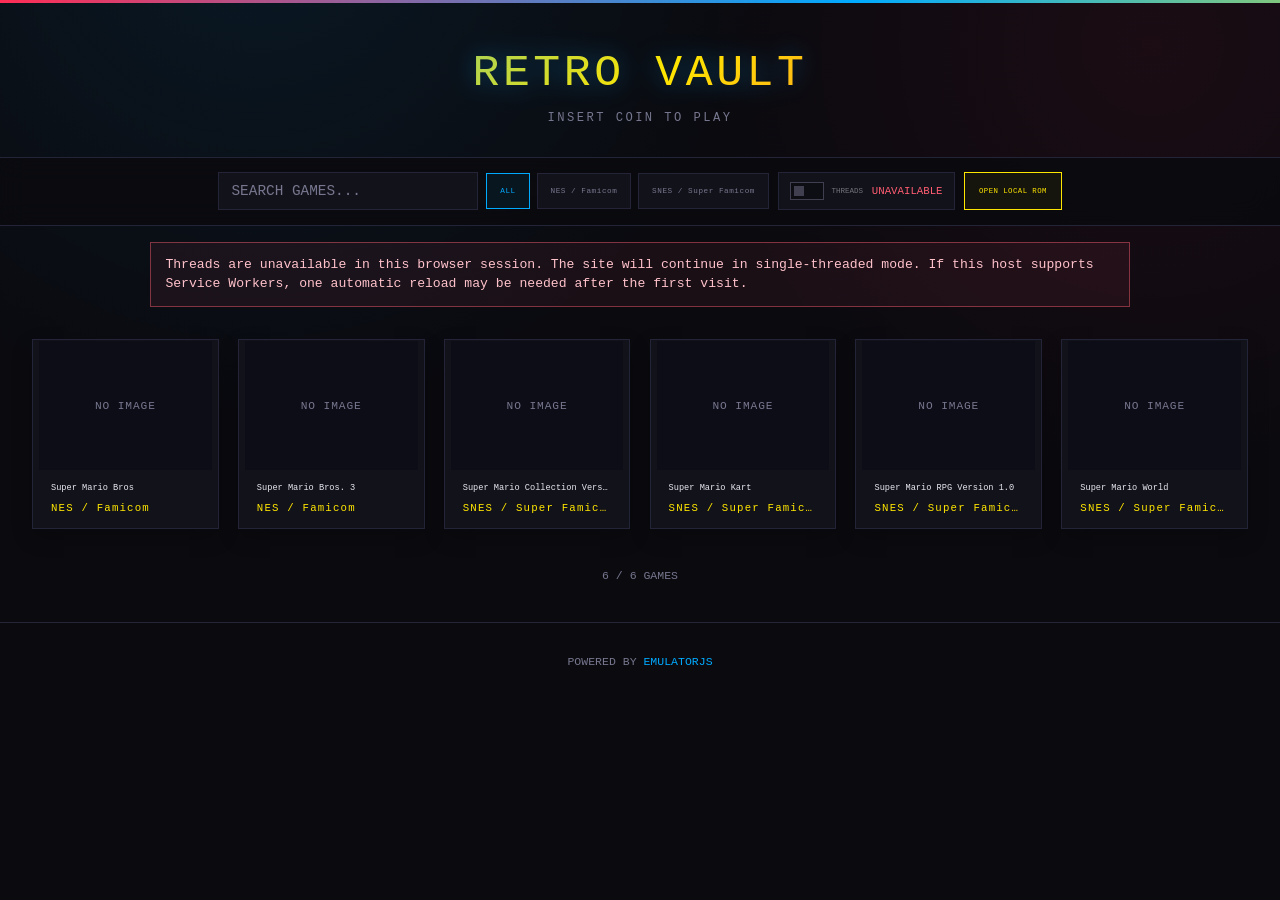
==== commit 3b1c49a7: "Add files via upload" ====
--- a/index.html
+++ b/index.html
@@ -5,12 +5,8 @@
   <meta name="viewport" content="width=device-width, initial-scale=1.0, viewport-fit=cover">
   <meta name="theme-color" content="#0a0a0f">
   <title>Retro Vault</title>
-  <script src="./assets/js/coi.js?v=20260901-3"></script>
-  <link rel="preconnect" href="https://fonts.googleapis.com">
-  <link rel="preconnect" href="https://fonts.gstatic.com" crossorigin>
-  <link href="https://fonts.googleapis.com/css2?family=Press+Start+2P&family=Share+Tech+Mono&display=swap" rel="stylesheet">
-  <link rel="stylesheet" href="./assets/css/style.css?v=20260901-3">
-  <script src="./assets/js/app.js?v=20260901-3" defer></script>
+  <link rel="stylesheet" href="./assets/css/style.css?v=20260901-6">
+  <script src="./assets/js/app.js?v=20260901-6" defer></script>
 </head>
 <body>
   <header class="site-header">
--- a/assets/css/style.css
+++ b/assets/css/style.css
@@ -34,7 +34,7 @@
     radial-gradient(circle at 90% 5%, rgba(255, 45, 85, 0.07), transparent 28rem),
     var(--bg);
   color: var(--text);
-  font-family: "Share Tech Mono", monospace;
+  font-family: ui-monospace, "SFMono-Regular", Menlo, Monaco, Consolas, "Liberation Mono", monospace;
 }
 
 button,
@@ -69,7 +69,7 @@
 }
 
 .logo {
-  font-family: "Press Start 2P", monospace;
+  font-family: ui-monospace, "SFMono-Regular", Menlo, Monaco, Consolas, "Liberation Mono", monospace;
   font-size: clamp(1.35rem, 5vw, 2.8rem);
   letter-spacing: 0.08em;
   background: linear-gradient(135deg, var(--accent-2), var(--accent-3) 52%, var(--accent));
@@ -142,7 +142,7 @@
   background: var(--surface);
   color: var(--muted);
   cursor: pointer;
-  font-family: "Press Start 2P", monospace;
+  font-family: ui-monospace, "SFMono-Regular", Menlo, Monaco, Consolas, "Liberation Mono", monospace;
   font-size: 0.48rem;
   letter-spacing: 0.07em;
   transition: transform 120ms ease, border-color 120ms ease, color 120ms ease, background 120ms ease;
@@ -178,7 +178,7 @@
   color: var(--text);
   cursor: pointer;
   user-select: none;
-  font-family: "Press Start 2P", monospace;
+  font-family: ui-monospace, "SFMono-Regular", Menlo, Monaco, Consolas, "Liberation Mono", monospace;
   font-size: 0.47rem;
 }
 
@@ -260,7 +260,7 @@
   padding: 4rem 1rem;
   text-align: center;
   color: var(--accent-2);
-  font-family: "Press Start 2P", monospace;
+  font-family: ui-monospace, "SFMono-Regular", Menlo, Monaco, Consolas, "Liberation Mono", monospace;
   font-size: 0.68rem;
   animation: blink 1s step-end infinite;
 }
@@ -339,7 +339,7 @@
   height: 100%;
   place-items: center;
   color: var(--muted);
-  font-family: "Press Start 2P", monospace;
+  font-family: ui-monospace, "SFMono-Regular", Menlo, Monaco, Consolas, "Liberation Mono", monospace;
   font-size: 0.7rem;
   letter-spacing: 0.08em;
 }
@@ -378,7 +378,7 @@
 .card-title {
   overflow: hidden;
   color: var(--text);
-  font-family: "Press Start 2P", monospace;
+  font-family: ui-monospace, "SFMono-Regular", Menlo, Monaco, Consolas, "Liberation Mono", monospace;
   font-size: 0.54rem;
   line-height: 1.6;
   text-overflow: ellipsis;
@@ -399,7 +399,7 @@
   padding: 4rem 2rem;
   text-align: center;
   color: var(--muted);
-  font-family: "Press Start 2P", monospace;
+  font-family: ui-monospace, "SFMono-Regular", Menlo, Monaco, Consolas, "Liberation Mono", monospace;
   font-size: 0.68rem;
   line-height: 2;
 }
@@ -407,7 +407,7 @@
 .empty-subtitle {
   margin-top: 1rem;
   color: #4b4b60;
-  font-family: "Share Tech Mono", monospace;
+  font-family: ui-monospace, "SFMono-Regular", Menlo, Monaco, Consolas, "Liberation Mono", monospace;
   font-size: 0.85rem;
 }
 
@@ -455,7 +455,7 @@
 .modal-title {
   overflow: hidden;
   color: var(--accent-2);
-  font-family: "Press Start 2P", monospace;
+  font-family: ui-monospace, "SFMono-Regular", Menlo, Monaco, Consolas, "Liberation Mono", monospace;
   font-size: clamp(0.62rem, 2vw, 0.9rem);
   line-height: 1.5;
   text-overflow: ellipsis;
@@ -475,7 +475,7 @@
   background: transparent;
   color: var(--accent);
   cursor: pointer;
-  font-family: "Press Start 2P", monospace;
+  font-family: ui-monospace, "SFMono-Regular", Menlo, Monaco, Consolas, "Liberation Mono", monospace;
   font-size: 0.52rem;
 }
 
@@ -587,7 +587,7 @@
   background: rgba(255, 230, 0, 0.05);
   color: var(--accent-3);
   cursor: pointer;
-  font-family: "Press Start 2P", monospace;
+  font-family: ui-monospace, "SFMono-Regular", Menlo, Monaco, Consolas, "Liberation Mono", monospace;
   font-size: 0.46rem;
   letter-spacing: 0.06em;
   transition: transform 120ms ease, background 120ms ease, box-shadow 120ms ease;
@@ -631,7 +631,7 @@
 .core-picker-kicker,
 .core-picker-label {
   color: var(--muted);
-  font-family: "Press Start 2P", monospace;
+  font-family: ui-monospace, "SFMono-Regular", Menlo, Monaco, Consolas, "Liberation Mono", monospace;
   font-size: 0.45rem;
   letter-spacing: 0.08em;
 }
@@ -639,7 +639,7 @@
 .core-picker-title {
   margin-top: 0.55rem;
   color: var(--text);
-  font-family: "Press Start 2P", monospace;
+  font-family: ui-monospace, "SFMono-Regular", Menlo, Monaco, Consolas, "Liberation Mono", monospace;
   font-size: clamp(0.68rem, 2vw, 0.9rem);
   line-height: 1.5;
 }
@@ -693,7 +693,7 @@
   min-height: 38px;
   padding: 0.5rem 0.85rem;
   cursor: pointer;
-  font-family: "Press Start 2P", monospace;
+  font-family: ui-monospace, "SFMono-Regular", Menlo, Monaco, Consolas, "Liberation Mono", monospace;
   font-size: 0.46rem;
 }
 
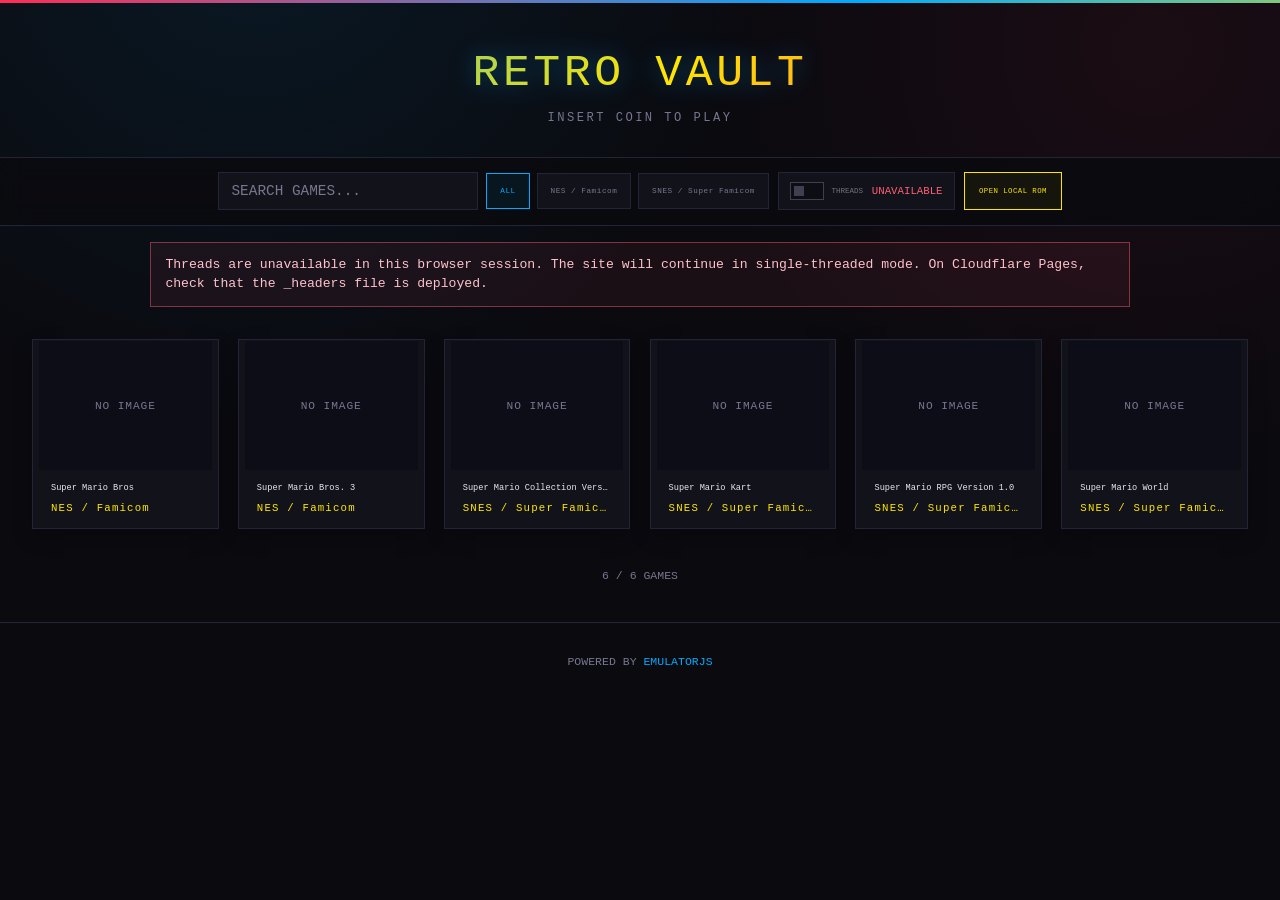
==== commit fabbb8d7: "Add files via upload" ====
--- a/index.html
+++ b/index.html
@@ -9,6 +9,7 @@
   <script src="./assets/js/app.js?v=20260901-6" defer></script>
 </head>
 <body>
+  <div id="boot-probe" style="position:fixed;z-index:99999;left:12px;bottom:12px;max-width:calc(100vw - 24px);padding:10px 12px;background:#111;color:#fff;border:1px solid #444;font:12px/1.4 ui-monospace,monospace">LOADING RETRO VAULT…</div>
   <header class="site-header">
     <div class="logo">RETRO VAULT</div>
     <div class="subtitle">INSERT COIN TO PLAY</div>
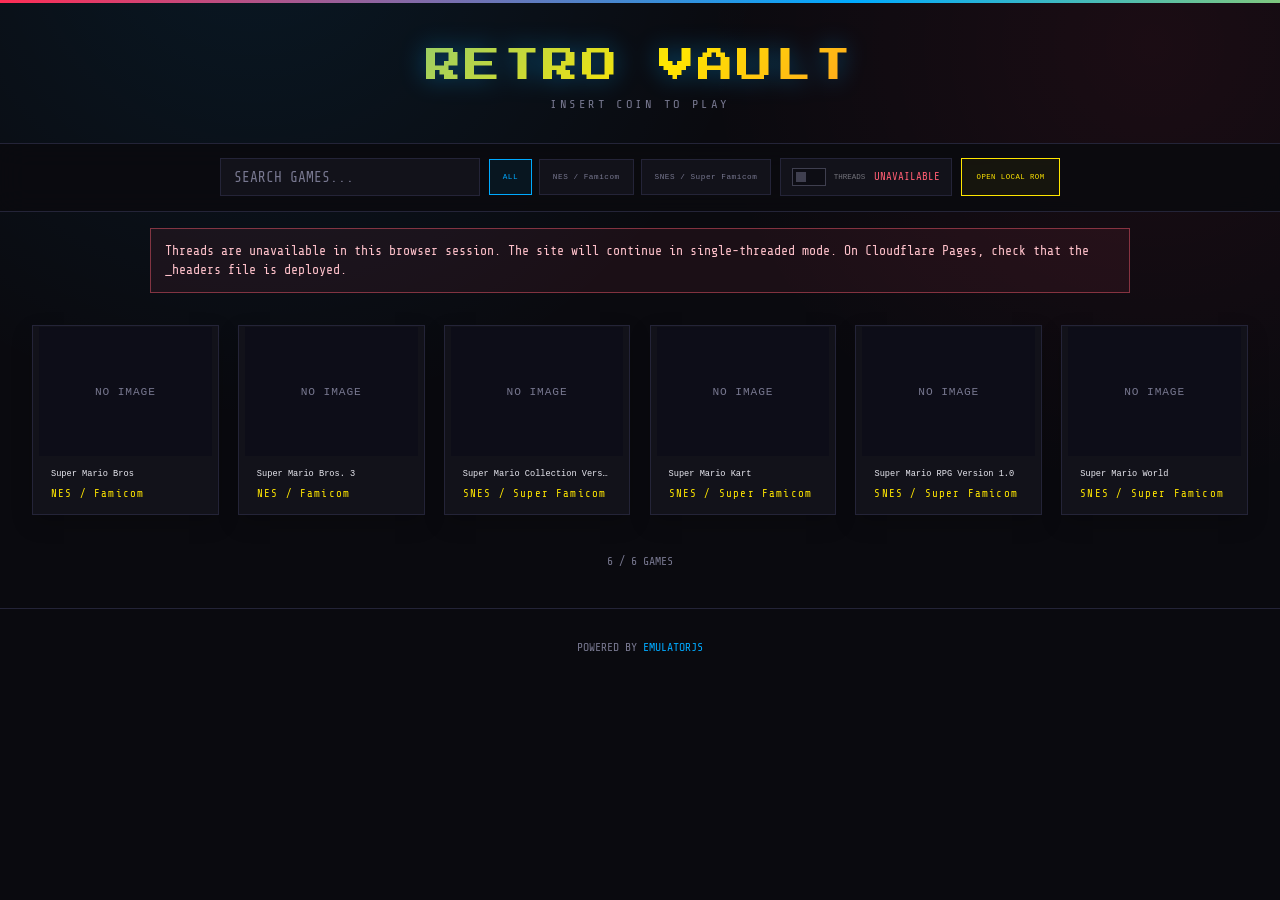
==== commit 7fc3eae2: "Add files via upload" ====
--- a/index.html
+++ b/index.html
@@ -5,8 +5,10 @@
   <meta name="viewport" content="width=device-width, initial-scale=1.0, viewport-fit=cover">
   <meta name="theme-color" content="#0a0a0f">
   <title>Retro Vault</title>
-  <link rel="stylesheet" href="./assets/css/style.css?v=20260901-6">
-  <script src="./assets/js/app.js?v=20260901-6" defer></script>
+  <link rel="preconnect" href="https://fonts.googleapis.com">
+  <link rel="preconnect" href="https://fonts.gstatic.com" crossorigin>
+  <link href="https://fonts.googleapis.com/css2?family=Press+Start+2P&family=Share+Tech+Mono&display=swap" rel="stylesheet">
+  <link rel="stylesheet" href="/assets/css/style.css?v=20260901-7" onerror="this.onerror=null;this.href='./assets/css/style.css?v=20260901-7'">
 </head>
 <body>
   <div id="boot-probe" style="position:fixed;z-index:99999;left:12px;bottom:12px;max-width:calc(100vw - 24px);padding:10px 12px;background:#111;color:#fff;border:1px solid #444;font:12px/1.4 ui-monospace,monospace">LOADING RETRO VAULT…</div>
@@ -91,5 +93,51 @@
   <footer>
     POWERED BY <span>EMULATORJS</span>
   </footer>
+
+  <script>
+    (() => {
+      const probe = document.getElementById("boot-probe");
+      const showBootError = message => {
+        if (!probe) return;
+        probe.textContent = message;
+        probe.style.background = "#2a0d14";
+        probe.style.borderColor = "#ff5d72";
+        probe.style.color = "#fff";
+      };
+
+      window.addEventListener("error", event => {
+        if (event.filename && event.filename.includes("app.js")) {
+          showBootError(`APP ERROR: ${event.message || "Unknown JavaScript error"}`);
+        }
+      });
+
+      window.addEventListener("unhandledrejection", event => {
+        const reason = event.reason instanceof Error ? event.reason.message : String(event.reason || "Unknown promise rejection");
+        showBootError(`APP PROMISE ERROR: ${reason}`);
+      });
+
+      const sources = [
+        "/assets/js/app.js?v=20260901-7",
+        "./assets/js/app.js?v=20260901-7"
+      ];
+
+      const load = index => {
+        if (index >= sources.length) {
+          showBootError(`APP.JS FAILED TO LOAD · PATH: ${location.pathname}`);
+          return;
+        }
+        const script = document.createElement("script");
+        script.src = sources[index];
+        script.async = false;
+        script.onerror = () => {
+          script.remove();
+          load(index + 1);
+        };
+        document.body.appendChild(script);
+      };
+
+      load(0);
+    })();
+  </script>
 </body>
 </html>
--- a/assets/css/style.css
+++ b/assets/css/style.css
@@ -34,7 +34,7 @@
     radial-gradient(circle at 90% 5%, rgba(255, 45, 85, 0.07), transparent 28rem),
     var(--bg);
   color: var(--text);
-  font-family: ui-monospace, "SFMono-Regular", Menlo, Monaco, Consolas, "Liberation Mono", monospace;
+  font-family: "Share Tech Mono", ui-monospace, "SFMono-Regular", Menlo, Monaco, Consolas, monospace;
 }
 
 button,
@@ -69,8 +69,8 @@
 }
 
 .logo {
-  font-family: ui-monospace, "SFMono-Regular", Menlo, Monaco, Consolas, "Liberation Mono", monospace;
-  font-size: clamp(1.35rem, 5vw, 2.8rem);
+  font-family: "Press Start 2P", ui-monospace, monospace;
+  font-size: clamp(1.1rem, 4.2vw, 2.25rem);
   letter-spacing: 0.08em;
   background: linear-gradient(135deg, var(--accent-2), var(--accent-3) 52%, var(--accent));
   background-clip: text;
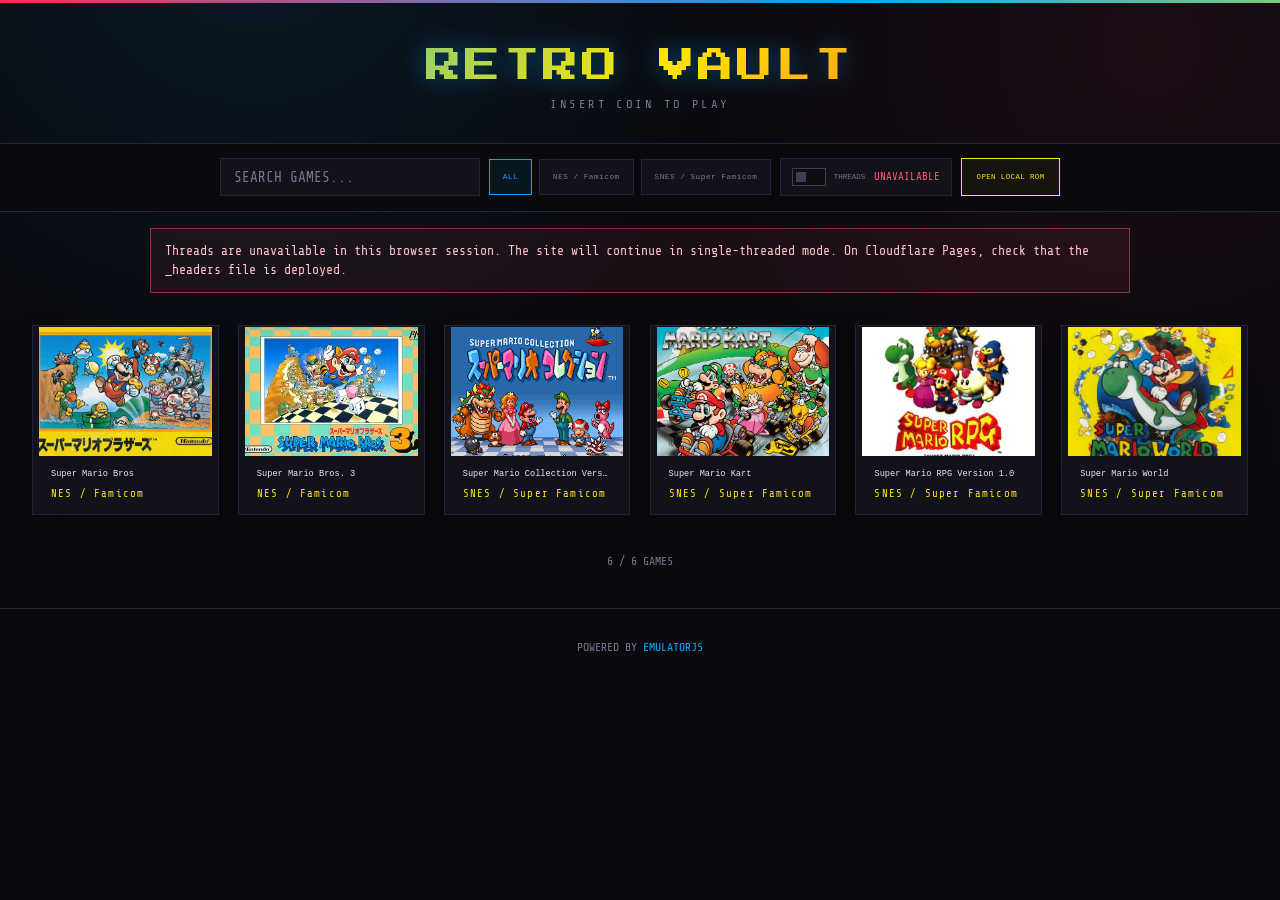
==== commit 496e18d6: "Add files via upload" ====
--- a/index.html
+++ b/index.html
@@ -8,9 +8,24 @@
   <link rel="preconnect" href="https://fonts.googleapis.com">
   <link rel="preconnect" href="https://fonts.gstatic.com" crossorigin>
   <link href="https://fonts.googleapis.com/css2?family=Press+Start+2P&family=Share+Tech+Mono&display=swap" rel="stylesheet">
-  <link rel="stylesheet" href="/assets/css/style.css?v=20260901-7" onerror="this.onerror=null;this.href='./assets/css/style.css?v=20260901-7'">
+  <link rel="stylesheet" href="/assets/css/style.css?v=20260901-8" onerror="this.onerror=null;this.href='./assets/css/style.css?v=20260901-8'">
 </head>
 <body>
+  <script>
+    // Remove legacy COI service workers from older Retro Vault builds.
+    (() => {
+      try {
+        if ("serviceWorker" in navigator) {
+          navigator.serviceWorker.getRegistrations().then(registrations => {
+            for (const registration of registrations) {
+              const url = registration.active?.scriptURL || registration.waiting?.scriptURL || registration.installing?.scriptURL || "";
+              if (url.includes("coi-sw.js")) registration.unregister();
+            }
+          }).catch(() => {});
+        }
+      } catch (_) {}
+    })();
+  </script>
   <div id="boot-probe" style="position:fixed;z-index:99999;left:12px;bottom:12px;max-width:calc(100vw - 24px);padding:10px 12px;background:#111;color:#fff;border:1px solid #444;font:12px/1.4 ui-monospace,monospace">LOADING RETRO VAULT…</div>
   <header class="site-header">
     <div class="logo">RETRO VAULT</div>
@@ -117,8 +132,8 @@
       });
 
       const sources = [
-        "/assets/js/app.js?v=20260901-7",
-        "./assets/js/app.js?v=20260901-7"
+        "/assets/js/app.js?v=20260901-8",
+        "./assets/js/app.js?v=20260901-8"
       ];
 
       const load = index => {
@@ -139,5 +154,33 @@
       load(0);
     })();
   </script>
+
+  <script>
+    (() => {
+      const toggle = document.getElementById("threads-toggle");
+      const status = document.getElementById("threads-status");
+      if (!toggle || !status) return;
+
+      const syncThreadsStatus = () => {
+        let text = "UNAVAILABLE";
+        let className = "thread-status unavailable";
+
+        if (!toggle.disabled) {
+          text = toggle.checked ? "ENABLED" : "DISABLED";
+          className = toggle.checked ? "thread-status available" : "thread-status";
+        }
+
+        if (status.textContent !== text) status.textContent = text;
+        if (status.className !== className) status.className = className;
+      };
+
+      toggle.addEventListener("change", syncThreadsStatus);
+
+      const observer = new MutationObserver(syncThreadsStatus);
+      observer.observe(status, { childList: true, subtree: true });
+
+      queueMicrotask(syncThreadsStatus);
+    })();
+  </script>
 </body>
 </html>
